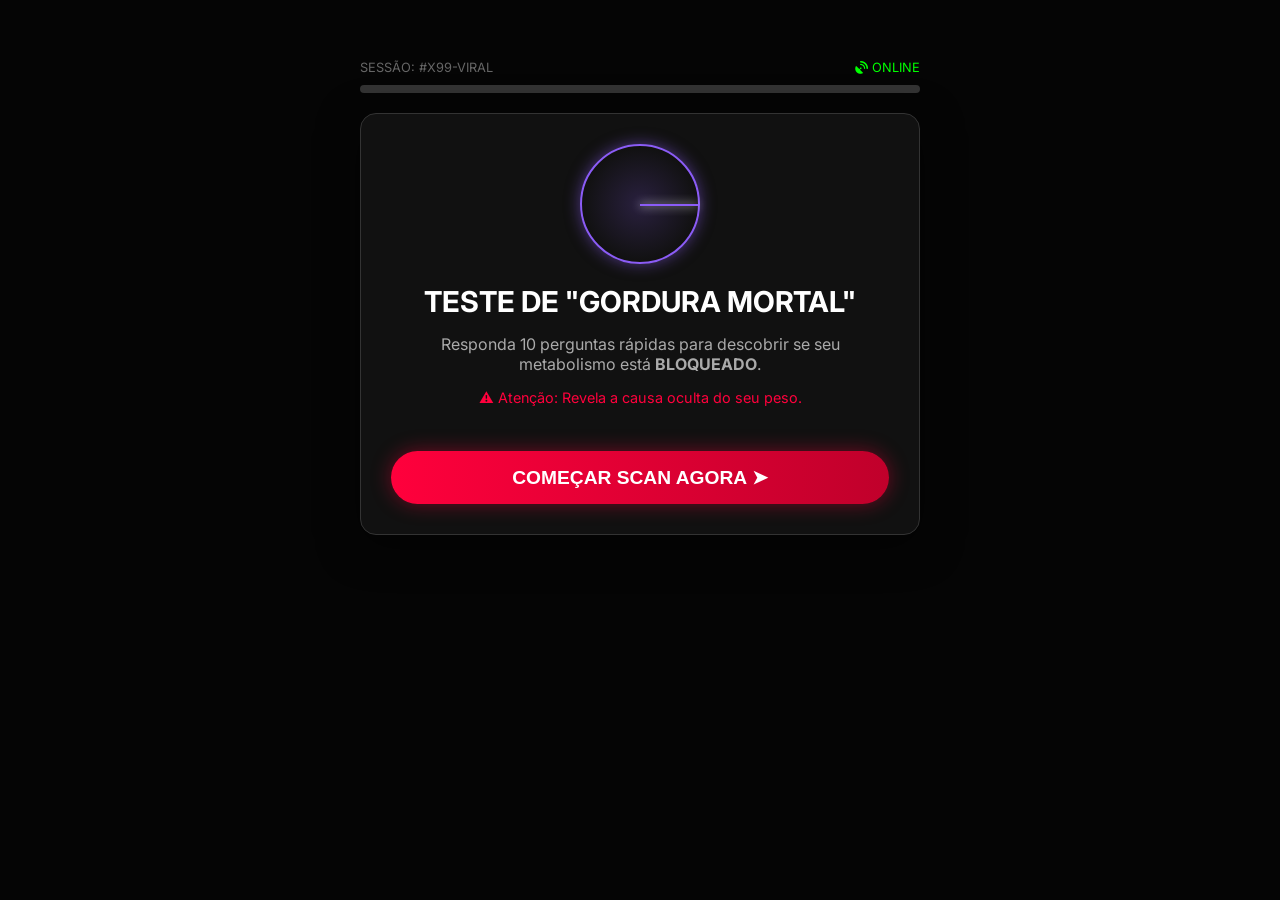
==== index.html @ a3be0aa8 "Initial commit" ====
<!DOCTYPE html>
<html lang="pt-BR">

<head>
    <meta charset="UTF-8">
    <meta name="viewport" content="width=device-width, initial-scale=1.0">
    <title>Scanner Metabólico Avançado</title>
    <link rel="stylesheet" href="style.css">
    <link href="https://fonts.googleapis.com/css2?family=Inter:wght@400;700;900&display=swap" rel="stylesheet">
    <link rel="stylesheet" href="https://cdnjs.cloudflare.com/ajax/libs/font-awesome/6.0.0/css/all.min.css">
    <style>
        .hidden-step {
            display: none;
        }

        .next-btn {
            background: linear-gradient(90deg, #ff003c, #c0002b);
            color: white;
            border: none;
            padding: 15px 40px;
            font-size: 1.2rem;
            font-weight: bold;
            border-radius: 50px;
            margin-top: 25px;
            cursor: pointer;
            box-shadow: 0 0 20px rgba(255, 0, 60, 0.4);
            transition: 0.3s;
            text-transform: uppercase;
            width: 100%;
        }

        .next-btn:hover {
            transform: scale(1.05);
            box-shadow: 0 0 30px rgba(255, 0, 60, 0.7);
        }

        .next-btn:disabled {
            background: #333;
            cursor: not-allowed;
            box-shadow: none;
            opacity: 0.5;
        }

        .scan-line {
            width: 100%;
            height: 2px;
            background: #0f0;
            box-shadow: 0 0 10px #0f0;
            position: absolute;
            top: 0;
            left: 0;
            animation: scanMove 2s infinite linear;
        }

        @keyframes scanMove {
            0% {
                top: 0;
            }

            100% {
                top: 100%;
            }
        }

        .emoji-option {
            font-size: 2.5rem;
            margin-bottom: 10px;
        }
    </style>
</head>

<body>

    <!-- QUIZ WRAPPER -->
    <div id="quiz-wrapper" class="quiz-container">

        <!-- HEADER COM BARRA DE PROGRESSO -->
        <div class="quiz-header">
            <div style="display: flex; justify-content: space-between; align-items: center; margin-bottom: 10px;">
                <span style="color: #666; font-size: 0.8rem;">SESSÃO: #X99-VIRAL</span>
                <span style="color: #0f0; font-size: 0.8rem;"><i class="fas fa-satellite-dish"></i> ONLINE</span>
            </div>
            <div class="progress-container" style="background: #333; height: 8px; border-radius: 4px;">
                <div id="progress" class="progress-bar"
                    style="height: 100%; background: linear-gradient(90deg, #ff003c, #8b5cf6); width: 0%; transition: width 0.5s;">
                </div>
            </div>
        </div>

        <!-- STEP 0: INICIAL (HOOK AGRESSIVO) -->
        <div id="step-start" class="question-card" style="text-align: center;">
            <div class="radar-scan"></div>
            <h1 style="font-size: 1.8rem; color: white;">TESTE DE "GORDURA MORTAL"</h1>
            <p style="color: #aaa; margin: 15px 0;">Responda 10 perguntas rápidas para descobrir se seu metabolismo está
                <strong>BLOQUEADO</strong>.</p>
            <p style="color: #ff003c; font-size: 0.9rem; margin-bottom: 20px;">⚠️ Atenção: Revela a causa oculta do seu
                peso.</p>
            <button class="next-btn pulse" onclick="goToStep(1)">COMEÇAR SCAN AGORA ➤</button>
        </div>

        <!-- STEP 1: GÊNERO -->
        <div id="step-1" class="question-card hidden-step">
            <p class="question-text">PASSO 1/10: Qual seu gênero biológico?</p>
            <div class="options">
                <button class="option-btn" onclick="goToStep(2)">👩 Mulher</button>
                <button class="option-btn" onclick="goToStep(2)">👨 Homem</button>
            </div>
        </div>

        <!-- STEP 2: IDADE -->
        <div id="step-2" class="question-card hidden-step">
            <p class="question-text">PASSO 2/10: Qual sua idade?</p>
            <div class="options">
                <button class="option-btn" onclick="goToStep(3)">18 a 29 anos</button>
                <button class="option-btn" onclick="goToStep(3)">30 a 39 anos</button>
                <button class="option-btn" onclick="goToStep(3)">40 a 49 anos (Metabolismo Lento)</button>
                <button class="option-btn" onclick="goToStep(3)">50+ anos (Risco Elevado)</button>
            </div>
        </div>

        <!-- STEP 3: META DE PESO (AGRESSIVO) -->
        <div id="step-3" class="question-card hidden-step">
            <p class="question-text">PASSO 3/10: Quanta "gordura suja" você precisa eliminar?</p>

            <div class="slider-container">
                <div class="weight-display"><span id="weight-val">10</span> kg</div>
                <input type="range" min="5" max="60" value="10" class="range-slider" id="weightRange"
                    oninput="updateWeight(this.value)">
            </div>

            <div
                style="background: #111; padding: 15px; border-radius: 8px; border: 1px dashed #333; margin-top: 20px;">
                <p style="color: #aaa; font-size: 0.9rem;">Previsão Realista:</p>
                <div class="weight-diff" id="time-estimate" style="color: #4ade80;">7 a 14 Dias ⚡</div>
            </div>

            <button class="next-btn" onclick="goToStep(4)">CONTINUAR</button>
        </div>

        <!-- STEP 4: ZONAS PROBLEMÁTICAS -->
        <div id="step-4" class="question-card hidden-step">
            <p class="question-text">PASSO 4/10: Onde a gordura teimosa se esconde?</p>
            <p style="font-size: 0.9rem; color: #888; margin-bottom: 20px;">(Marque todas que te incomodam)</p>

            <div class="body-zones">
                <div class="zone-btn" onclick="toggleZone(this)">
                    <i class="fas fa-drumstick-bite"></i> <span>Coxas / Celulite</span>
                </div>
                <div class="zone-btn" onclick="toggleZone(this)">
                    <i class="fas fa-pizza-slice"></i> <span>Barriga Pochete</span>
                </div>
                <div class="zone-btn" onclick="toggleZone(this)">
                    <i class="fas fa-grin-beam-sweat"></i> <span>Papada / Rosto</span>
                </div>
                <div class="zone-btn" onclick="toggleZone(this)">
                    <i class="fas fa-child"></i> <span>Braços Flácidos</span>
                </div>
            </div>
            <button id="btn-step-4" class="next-btn" disabled onclick="goToStep(5)">PRÓXIMO</button>
        </div>

        <!-- STEP 5: SINTOMAS (NOVO) -->
        <div id="step-5" class="question-card hidden-step">
            <p class="question-text">PASSO 5/10: Você sente algum desses sintomas?</p>
            <div class="options">
                <button class="option-btn" onclick="goToStep(6)">Cansaço extremo após almoçar</button>
                <button class="option-btn" onclick="goToStep(6)">Dificuldade para dormir / Insônia</button>
                <button class="option-btn" onclick="goToStep(6)">Vontade incontrolável de doces</button>
                <button class="option-btn" onclick="goToStep(6)">TODOS ACIMA (Perigo ⚠️)</button>
            </div>
        </div>

        <!-- STEP 6: EXPERIÊNCIA PASSADA -->
        <div id="step-6" class="question-card hidden-step">
            <p class="question-text">PASSO 6/10: O que você já tentou antes?</p>
            <div class="options">
                <button class="option-btn" onclick="goToStep(7)">Dietas restritivas (passou fome)</button>
                <button class="option-btn" onclick="goToStep(7)">Academia / Crossfit (sem resultado)</button>
                <button class="option-btn" onclick="goToStep(7)">Remédios / Chás (efeito sanfona)</button>
                <button class="option-btn" onclick="goToStep(7)">Nada funcionou até hoje...</button>
            </div>
        </div>

        <!-- STEP 7: URGÊNCIA VS TEMPO -->
        <div id="step-7" class="question-card hidden-step">
            <p class="question-text">PASSO 7/10: Você tem tempo para ir à academia 2h por dia?</p>
            <div class="options">
                <button class="option-btn" onclick="goToStep(8)">Sim, tenho tempo sobrando.</button>
                <button class="option-btn" onclick="goToStep(8)">Não! Minha rotina é corrida.</button>
                <button class="option-btn" onclick="goToStep(8)">Odeio academia.</button>
            </div>
        </div>

        <!-- STEP 8: PROMESSA AGRESSIVA (PEDIDO USUÁRIO) -->
        <div id="step-8" class="question-card hidden-step">
            <p class="question-text">PASSO 8/10: Seja sincera...</p>
            <h2 style="color: #ff003c; margin: 20px 0; font-size: 1.4rem;">Se você pudesse perder <span
                    style="background: yellow; color: black; padding: 0 5px;">7kg em apenas 7 dias</span> sem passar
                fome...</h2>
            <p class="question-text">Você estaria disposta a seguir um ritual simples de 30 segundos?</p>
            <div class="options">
                <button class="option-btn" style="border: 2px solid #4ade80;" onclick="goToStep(9)">SIM! EU QUERO ISSO
                    AGORA!</button>
                <button class="option-btn" onclick="goToStep(9)">Talvez... desconfio que seja possível.</button>
            </div>
        </div>

        <!-- STEP 9: COMPROMISSO FINAL -->
        <div id="step-9" class="question-card hidden-step">
            <p class="question-text">PASSO 9/10: Última pergunta.</p>
            <p style="color: #ccc; margin-bottom: 20px;">Nosso sistema detectou que você é a candidata ideal para o
                <strong>Protocolo Mounjatina</strong>.</p>
            <p class="question-text">Você se compromete a usar a gelatina CORRETAMENTE por 30 dias?</p>
            <div class="options">
                <button class="option-btn pulse" style="background: #16a34a; color: white; border: none;"
                    onclick="goToStep(10)">SIM, EU ME COMPROMETO! ✋</button>
                <button class="option-btn" onclick="goToStep(10)">Não sei se consigo...</button>
            </div>
        </div>

        <!-- STEP 10: PROCESSAMENTO (TERMINAL FAKE) -->
        <div id="step-10" class="question-card hidden-step"
            style="position: relative; overflow: hidden; padding-top: 40px;">
            <div class="scan-line"></div>
            <div class="radar-scan" style="width: 80px; height: 80px; margin: 0 auto 20px auto;"></div>
            <h2 style="color: #8b5cf6; text-align: center;">CALCULANDO RESULTADO...</h2>

            <div id="terminal-screen" class="terminal-log">
                <!-- Linhas inseridas via JS -->
            </div>
        </div>

    </div>

    <script>
        let selectedZones = 0;
        const TOTAL_STEPS = 10;

        function toggleZone(element) {
            element.classList.toggle('selected');
            selectedZones = element.classList.contains('selected') ? selectedZones + 1 : selectedZones - 1;

            const btn = document.getElementById('btn-step-4');
            if (selectedZones > 0) {
                btn.disabled = false;
                btn.classList.add('pulse');
            } else {
                btn.disabled = true;
                btn.classList.remove('pulse');
            }
        }

        function updateWeight(val) {
            document.getElementById('weight-val').innerText = val;
            let days = Math.round(val * 0.8); // + Agressivo (quase 1kg por dia)
            if (days < 7) days = 7;
            document.getElementById('time-estimate').innerText = `${days} Dias para eliminar tudo ⚡`;
        }

        function goToStep(step) {
            // Esconder todos
            document.getElementById('step-start').style.display = 'none';
            for (let i = 1; i <= TOTAL_STEPS; i++) {
                const el = document.getElementById('step-' + i);
                if (el) el.style.display = 'none';
            }

            // Mostrar atual
            const target = document.getElementById('step-' + step);
            if (target) target.style.display = 'block';

            // Barra progresso
            const progress = document.getElementById('progress');
            const pct = Math.round((step / TOTAL_STEPS) * 100);
            progress.style.width = pct + '%';

            // Se for o último step (processamento), iniciar
            if (step === 10) {
                startProcessing();
            }
        }

        function startProcessing() {
            const terminal = document.getElementById('terminal-screen');
            terminal.innerHTML = ""; // Limpar
            const messages = [
                "Acessando base de dados secreta...",
                "Analisando perfil metabólico...",
                "<span style='color: yellow'>⚠️ ALERTA: Inflamação crônica detectada.</span>",
                "Nível de Cortisol: CRÍTICO (Alto risco)",
                "Projetando perda de peso acelerada...",
                "--------------------------------",
                "CALCULANDO PREVISÃO:",
                "Semana 1: -7.2kg (Efeito Detox)",
                "Semana 2: -4.5kg (Gordura Pura)",
                "Semana 4: -12.0kg (Resultado Final)",
                "--------------------------------",
                "<span style='color: #ff003c; font-weight: bold;'>❌ VOCÊ PRECISA AGIR AGORA!</span>",
                "Gerando acesso ao vídeo explicativo...",
                "<span style='color: #4ade80;'>✅ ACESSO LIBERADO!</span>"
            ];

            let i = 0;
            function typeLine() {
                if (i < messages.length) {
                    const p = document.createElement('div');
                    p.className = 'log-line';
                    p.innerHTML = "> " + messages[i];
                    terminal.appendChild(p);
                    terminal.scrollTop = terminal.scrollHeight;
                    i++;
                    setTimeout(typeLine, 600);
                } else {
                    setTimeout(() => {
                        window.location.href = 'vsl.html';
                    }, 2000);
                }
            }
            typeLine();
        }
    </script>

</body>

</html>
---- style.css ----
/* RESET E ESTILOS GERAIS */
* {
    margin: 0;
    padding: 0;
    box-sizing: border-box;
}

body {
    background-color: #050505 !important;
    color: white !important;
    font-family: 'Inter', sans-serif;
    text-align: center;
    overflow-x: hidden;
}

img {
    max-width: 100%;
}

/* --- QUIZ & GAMIFICATION --- */
.quiz-container {
    max-width: 600px;
    margin: 40px auto;
    padding: 20px;
    position: relative;
    z-index: 10;
}

.quiz-header h1 {
    color: #ff003c;
    text-transform: uppercase;
    font-size: 1.5rem;
    margin-bottom: 5px;
    text-shadow: 0 0 10px rgba(255, 0, 60, 0.5);
}

.question-card {
    background: #111;
    border: 1px solid #333;
    padding: 30px;
    border-radius: 16px;
    margin-top: 20px;
    box-shadow: 0 10px 40px rgba(0, 0, 0, 0.5);
    text-align: center;
}

.question-text {
    font-size: 1.3rem;
    font-weight: bold;
    margin-bottom: 25px;
    color: white;
}

/* BOTÕES DE OPÇÃO (Estilo Lista) */
.options {
    display: flex;
    flex-direction: column;
    gap: 15px;
}

.option-btn {
    background: #1f1f1f;
    border: 1px solid #333;
    color: white;
    padding: 18px;
    border-radius: 8px;
    font-size: 1.1rem;
    font-weight: 600;
    cursor: pointer;
    transition: 0.2s;
    text-align: left;
    position: relative;
}

.option-btn:hover {
    background: #2a2a2a;
    border-color: #8b5cf6;
    transform: scale(1.02);
}

.option-btn:after {
    content: '➜';
    position: absolute;
    right: 20px;
    opacity: 0.5;
}

/* --- VSL & LANDING PAGE --- */
.hero {
    padding: 40px 20px;
}

.container {
    max-width: 800px;
    margin: 0 auto;
}

.pulse {
    animation: pulse 1.5s infinite;
}

@keyframes pulse {
    0% {
        transform: scale(1);
        box-shadow: 0 0 0 0 rgba(22, 163, 74, 0.7);
    }

    70% {
        transform: scale(1.03);
        box-shadow: 0 0 0 10px rgba(22, 163, 74, 0);
    }

    100% {
        transform: scale(1);
        box-shadow: 0 0 0 0 rgba(22, 163, 74, 0);
    }
}

.hidden {
    display: none !important;
}

/* --- AGRESSIVE VSL STYLES (HEADER, VIDEO, GALERIA) --- */
.aggressive-header {
    background: #ff003c;
    color: white;
    padding: 10px;
    font-size: 0.9rem;
    font-weight: bold;
    text-transform: uppercase;
    letter-spacing: 1px;
    animation: pulse-red 2s infinite;
}

@keyframes pulse-red {
    0% {
        background: #ff003c;
    }

    50% {
        background: #b91c1c;
    }

    100% {
        background: #ff003c;
    }
}

.headline-box h1 {
    font-size: 1.8rem;
    line-height: 1.2;
    text-shadow: 0 2px 4px rgba(0, 0, 0, 0.8);
}

.video-wrapper {
    border: 4px dashed #ff003c;
    background: #000;
    margin-top: 20px;
    box-shadow: 0 0 30px rgba(255, 0, 60, 0.3);
    position: relative;
}

.video-wrapper::before {
    content: 'CONTEÚDO SENSÍVEL: PODE SER REMOVIDO';
    position: absolute;
    top: -15px;
    left: 50%;
    transform: translateX(-50%);
    background: #000;
    color: #ff003c;
    padding: 0 10px;
    font-size: 0.8rem;
    font-weight: bold;
    white-space: nowrap;
    z-index: 5;
}

/* CTA BUTTON */
.cta-button {
    display: block;
    width: 100%;
    padding: 20px;
    background: #16a34a;
    /* Fallback */
    color: white;
    font-size: 1.2rem;
    font-weight: 900;
    text-decoration: none;
    border-radius: 8px;
    text-align: center;
    text-transform: uppercase;
    margin-bottom: 10px;
}

/* --- GAMIFICATION ELEMENTS (NEW) --- */

/* 1. Radar Animation */
.radar-scan {
    position: relative;
    width: 120px;
    height: 120px;
    background: radial-gradient(circle, rgba(139, 92, 246, 0.2) 0%, rgba(0, 0, 0, 0) 70%);
    border: 2px solid #8b5cf6;
    border-radius: 50%;
    margin: 0 auto 20px;
    box-shadow: 0 0 15px rgba(139, 92, 246, 0.5);
}

.radar-scan::after {
    content: '';
    position: absolute;
    top: 50%;
    left: 50%;
    width: 50%;
    height: 2px;
    background: #8b5cf6;
    transform-origin: 0 0;
    animation: radar-spin 2s infinite linear;
    box-shadow: 0 0 10px #fff;
}

@keyframes radar-spin {
    from {
        transform: rotate(0deg);
    }

    to {
        transform: rotate(360deg);
    }
}

/* 2. Body Part Selector (GRID CORRIGIDO) */
.body-zones {
    display: grid;
    grid-template-columns: 1fr 1fr;
    /* 2 Colunas Fixas */
    gap: 15px;
    margin-top: 25px;
}

.zone-btn {
    background: #1f1f1f;
    border: 1px solid #333;
    padding: 25px 15px;
    border-radius: 12px;
    display: flex;
    flex-direction: column;
    align-items: center;
    justify-content: center;
    cursor: pointer;
    transition: all 0.2s ease;
    height: 140px;
    /* Altura fixa */
}

.zone-btn i {
    font-size: 2.5rem;
    margin-bottom: 15px;
    color: #666;
}

.zone-btn.selected {
    background: rgba(220, 38, 38, 0.2);
    border-color: #dc2626;
    transform: scale(1.03);
    box-shadow: 0 0 15px rgba(220, 38, 38, 0.4);
}

.zone-btn.selected i {
    color: #dc2626;
}

/* 3. Slider Interativo */
.slider-container {
    margin: 30px 0;
}

.range-slider {
    -webkit-appearance: none;
    appearance: none;
    width: 100%;
    height: 10px;
    background: #333;
    border-radius: 5px;
    outline: none;
    opacity: 0.8;
}

.range-slider::-webkit-slider-thumb {
    -webkit-appearance: none;
    appearance: none;
    width: 25px;
    height: 25px;
    background: #8b5cf6;
    cursor: pointer;
    border-radius: 50%;
    box-shadow: 0 0 10px #8b5cf6;
}

.weight-display {
    font-size: 3rem;
    font-weight: 900;
    color: #fff;
    margin-bottom: 10px;
}

.weight-diff {
    color: #16a34a;
    font-weight: bold;
    font-size: 1.1rem;
}

/* 4. Terminal Text Loading */
.terminal-log {
    text-align: left;
    font-family: 'Courier New', monospace;
    font-size: 0.9rem;
    color: #0f0;
    background: #000;
    padding: 15px;
    border-radius: 5px;
    border: 1px solid #333;
    height: 180px;
    overflow-y: auto;
    margin-top: 20px;
}

.log-line {
    margin-bottom: 8px;
    opacity: 0;
    animation: fadeInLog 0.2s forwards;
}

.log-error {
    color: #dc2626;
    font-weight: bold;
}

@keyframes fadeInLog {
    to {
        opacity: 1;
    }
}


/* --- GALERIA DE PROVA SOCIAL --- */
.transformation-gallery {
    background: #18191a;
    padding: 40px 20px;
    margin-top: 40px;
    border-top: 1px solid #333;
}

.gallery-title {
    color: #e4e6eb;
    margin-bottom: 30px;
    font-size: 1.5rem;
}

.gallery-grid {
    display: grid;
    grid-template-columns: repeat(auto-fit, minmax(280px, 1fr));
    gap: 20px;
    max-width: 900px;
    margin: 0 auto;
}

.gallery-card {
    background: #242526;
    border-radius: 8px;
    overflow: hidden;
    box-shadow: 0 2px 5px rgba(0, 0, 0, 0.2);
    border: 1px solid #3e4042;
}

.card-header {
    padding: 10px;
    display: flex;
    align-items: center;
    gap: 10px;
    text-align: left;
}

.user-avatar {
    width: 40px;
    height: 40px;
    border-radius: 50%;
    background: #aaa;
    display: flex;
    align-items: center;
    justify-content: center;
    font-weight: bold;
}

.user-info strong {
    display: block;
    color: #e4e6eb;
    font-size: 0.95rem;
}

.user-info span {
    color: #b0b3b8;
    font-size: 0.8rem;
}

.verified-badge {
    color: #2d88ff;
    margin-left: 5px;
}

.card-footer {
    padding: 10px;
    color: #e4e6eb;
    font-size: 0.9rem;
    border-top: 1px solid #3e4042;
    text-align: left;
}
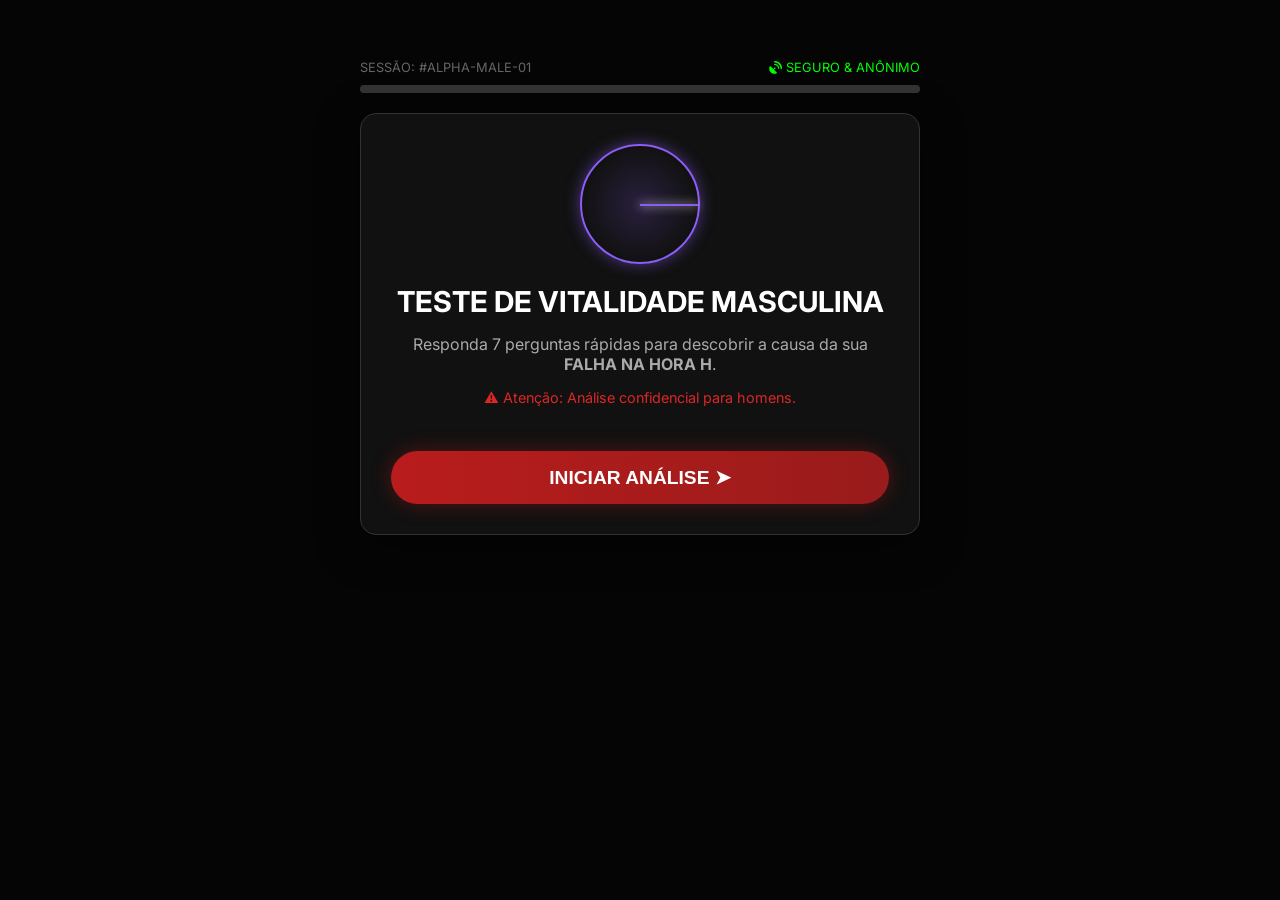
==== commit 5f74173f: "Update VSL: Add Dr. Uro Testom offers, images, and address modal" ====
--- a/index.html
+++ b/index.html
@@ -4,7 +4,7 @@
 <head>
     <meta charset="UTF-8">
     <meta name="viewport" content="width=device-width, initial-scale=1.0">
-    <title>Scanner Metabólico Avançado</title>
+    <title>Avaliação de Potência Masculina</title>
     <link rel="stylesheet" href="style.css">
     <link href="https://fonts.googleapis.com/css2?family=Inter:wght@400;700;900&display=swap" rel="stylesheet">
     <link rel="stylesheet" href="https://cdnjs.cloudflare.com/ajax/libs/font-awesome/6.0.0/css/all.min.css">
@@ -14,7 +14,7 @@
         }
 
         .next-btn {
-            background: linear-gradient(90deg, #ff003c, #c0002b);
+            background: linear-gradient(90deg, #b91c1c, #991b1b);
             color: white;
             border: none;
             padding: 15px 40px;
@@ -23,7 +23,7 @@
             border-radius: 50px;
             margin-top: 25px;
             cursor: pointer;
-            box-shadow: 0 0 20px rgba(255, 0, 60, 0.4);
+            box-shadow: 0 0 20px rgba(185, 28, 28, 0.4);
             transition: 0.3s;
             text-transform: uppercase;
             width: 100%;
@@ -31,7 +31,7 @@
 
         .next-btn:hover {
             transform: scale(1.05);
-            box-shadow: 0 0 30px rgba(255, 0, 60, 0.7);
+            box-shadow: 0 0 30px rgba(185, 28, 28, 0.7);
         }
 
         .next-btn:disabled {
@@ -77,12 +77,12 @@
         <!-- HEADER COM BARRA DE PROGRESSO -->
         <div class="quiz-header">
             <div style="display: flex; justify-content: space-between; align-items: center; margin-bottom: 10px;">
-                <span style="color: #666; font-size: 0.8rem;">SESSÃO: #X99-VIRAL</span>
-                <span style="color: #0f0; font-size: 0.8rem;"><i class="fas fa-satellite-dish"></i> ONLINE</span>
+                <span style="color: #666; font-size: 0.8rem;">SESSÃO: #ALPHA-MALE-01</span>
+                <span style="color: #0f0; font-size: 0.8rem;"><i class="fas fa-satellite-dish"></i> SEGURO & ANÔNIMO</span>
             </div>
             <div class="progress-container" style="background: #333; height: 8px; border-radius: 4px;">
                 <div id="progress" class="progress-bar"
-                    style="height: 100%; background: linear-gradient(90deg, #ff003c, #8b5cf6); width: 0%; transition: width 0.5s;">
+                    style="height: 100%; background: linear-gradient(90deg, #dc2626, #f59e0b); width: 0%; transition: width 0.5s;">
                 </div>
             </div>
         </div>
@@ -90,140 +90,108 @@
         <!-- STEP 0: INICIAL (HOOK AGRESSIVO) -->
         <div id="step-start" class="question-card" style="text-align: center;">
             <div class="radar-scan"></div>
-            <h1 style="font-size: 1.8rem; color: white;">TESTE DE "GORDURA MORTAL"</h1>
-            <p style="color: #aaa; margin: 15px 0;">Responda 10 perguntas rápidas para descobrir se seu metabolismo está
-                <strong>BLOQUEADO</strong>.</p>
-            <p style="color: #ff003c; font-size: 0.9rem; margin-bottom: 20px;">⚠️ Atenção: Revela a causa oculta do seu
-                peso.</p>
-            <button class="next-btn pulse" onclick="goToStep(1)">COMEÇAR SCAN AGORA ➤</button>
-        </div>
-
-        <!-- STEP 1: GÊNERO -->
+            <h1 style="font-size: 1.8rem; color: white;">TESTE DE VITALIDADE MASCULINA</h1>
+            <p style="color: #aaa; margin: 15px 0;">Responda 7 perguntas rápidas para descobrir a causa da sua <strong>FALHA NA HORA H</strong>.</p>
+            <p style="color: #dc2626; font-size: 0.9rem; margin-bottom: 20px;">⚠️ Atenção: Análise confidencial para homens.</p>
+            <button class="next-btn pulse" onclick="goToStep(1)">INICIAR ANÁLISE ➤</button>
+        </div>
+
+        <!-- STEP 1: IDADE -->
         <div id="step-1" class="question-card hidden-step">
-            <p class="question-text">PASSO 1/10: Qual seu gênero biológico?</p>
-            <div class="options">
-                <button class="option-btn" onclick="goToStep(2)">👩 Mulher</button>
-                <button class="option-btn" onclick="goToStep(2)">👨 Homem</button>
-            </div>
-        </div>
-
-        <!-- STEP 2: IDADE -->
+            <p class="question-text">PASSO 1/7: Qual sua idade?</p>
+            <div class="options">
+                <button class="option-btn" onclick="goToStep(2)">18 a 29 anos</button>
+                <button class="option-btn" onclick="goToStep(2)">30 a 39 anos</button>
+                <button class="option-btn" onclick="goToStep(2)">40 a 49 anos (Queda de Testo)</button>
+                <button class="option-btn" onclick="goToStep(2)">50+ anos (Risco Elevado)</button>
+            </div>
+        </div>
+
+        <!-- STEP 2: DUREZA (SEVERIDADE) -->
         <div id="step-2" class="question-card hidden-step">
-            <p class="question-text">PASSO 2/10: Qual sua idade?</p>
-            <div class="options">
-                <button class="option-btn" onclick="goToStep(3)">18 a 29 anos</button>
-                <button class="option-btn" onclick="goToStep(3)">30 a 39 anos</button>
-                <button class="option-btn" onclick="goToStep(3)">40 a 49 anos (Metabolismo Lento)</button>
-                <button class="option-btn" onclick="goToStep(3)">50+ anos (Risco Elevado)</button>
-            </div>
-        </div>
-
-        <!-- STEP 3: META DE PESO (AGRESSIVO) -->
+            <p class="question-text">PASSO 2/7: Como você descreveria suas ereções recentemente?</p>
+            <div class="options">
+                <button class="option-btn" onclick="goToStep(3)">🍌 100% Rígida (Rocha)</button>
+                <button class="option-btn" onclick="goToStep(3)">🥒 70% Rígida (Meia-bomba)</button>
+                <button class="option-btn" onclick="goToStep(3)">🌭 40% Rígida (Mole)</button>
+                <button class="option-btn" onclick="goToStep(3)">🥀 0% (Não sobe)</button>
+            </div>
+        </div>
+
+        <!-- STEP 3: TEMPO (EJACULAÇÃO) -->
         <div id="step-3" class="question-card hidden-step">
-            <p class="question-text">PASSO 3/10: Quanta "gordura suja" você precisa eliminar?</p>
-
-            <div class="slider-container">
-                <div class="weight-display"><span id="weight-val">10</span> kg</div>
-                <input type="range" min="5" max="60" value="10" class="range-slider" id="weightRange"
-                    oninput="updateWeight(this.value)">
-            </div>
-
-            <div
-                style="background: #111; padding: 15px; border-radius: 8px; border: 1px dashed #333; margin-top: 20px;">
-                <p style="color: #aaa; font-size: 0.9rem;">Previsão Realista:</p>
-                <div class="weight-diff" id="time-estimate" style="color: #4ade80;">7 a 14 Dias ⚡</div>
-            </div>
-
-            <button class="next-btn" onclick="goToStep(4)">CONTINUAR</button>
-        </div>
-
-        <!-- STEP 4: ZONAS PROBLEMÁTICAS -->
+            <p class="question-text">PASSO 3/7: Quanto tempo você dura em média?</p>
+            <div class="options">
+                <button class="option-btn" onclick="goToStep(4)">Menos de 2 minutos (Rápido demais)</button>
+                <button class="option-btn" onclick="goToStep(4)">Entre 2 a 5 minutos</button>
+                <button class="option-btn" onclick="goToStep(4)">Mais de 10 minutos</button>
+                <button class="option-btn" onclick="goToStep(4)">Quero durar a noite toda</button>
+            </div>
+        </div>
+
+        <!-- STEP 4: META -->
         <div id="step-4" class="question-card hidden-step">
-            <p class="question-text">PASSO 4/10: Onde a gordura teimosa se esconde?</p>
-            <p style="font-size: 0.9rem; color: #888; margin-bottom: 20px;">(Marque todas que te incomodam)</p>
+            <p class="question-text">PASSO 4/7: Qual seu maior objetivo hoje?</p>
+            <p style="font-size: 0.9rem; color: #888; margin-bottom: 20px;">(Pode marcar mais de um)</p>
 
             <div class="body-zones">
                 <div class="zone-btn" onclick="toggleZone(this)">
-                    <i class="fas fa-drumstick-bite"></i> <span>Coxas / Celulite</span>
-                </div>
-                <div class="zone-btn" onclick="toggleZone(this)">
-                    <i class="fas fa-pizza-slice"></i> <span>Barriga Pochete</span>
-                </div>
-                <div class="zone-btn" onclick="toggleZone(this)">
-                    <i class="fas fa-grin-beam-sweat"></i> <span>Papada / Rosto</span>
-                </div>
-                <div class="zone-btn" onclick="toggleZone(this)">
-                    <i class="fas fa-child"></i> <span>Braços Flácidos</span>
+                    <i class="fas fa-ruler-vertical"></i> <span>Aumentar Tamanho</span>
+                </div>
+                <div class="zone-btn" onclick="toggleZone(this)">
+                    <i class="fas fa-stopwatch"></i> <span>Durar Mais</span>
+                </div>
+                <div class="zone-btn" onclick="toggleZone(this)">
+                    <i class="fas fa-hammer"></i> <span>Ereção de Pedra</span>
+                </div>
+                <div class="zone-btn" onclick="toggleZone(this)">
+                    <i class="fas fa-fire"></i> <span>Libido Máxima</span>
                 </div>
             </div>
             <button id="btn-step-4" class="next-btn" disabled onclick="goToStep(5)">PRÓXIMO</button>
         </div>
 
-        <!-- STEP 5: SINTOMAS (NOVO) -->
+        <!-- STEP 5: SINTOMAS -->
         <div id="step-5" class="question-card hidden-step">
-            <p class="question-text">PASSO 5/10: Você sente algum desses sintomas?</p>
-            <div class="options">
-                <button class="option-btn" onclick="goToStep(6)">Cansaço extremo após almoçar</button>
-                <button class="option-btn" onclick="goToStep(6)">Dificuldade para dormir / Insônia</button>
-                <button class="option-btn" onclick="goToStep(6)">Vontade incontrolável de doces</button>
+            <p class="question-text">PASSO 5/7: Você sente algum desses sintomas?</p>
+            <div class="options">
+                <button class="option-btn" onclick="goToStep(6)">Falta de energia / Cansaço</button>
+                <button class="option-btn" onclick="goToStep(6)">Vergonha da parceira</button>
+                <button class="option-btn" onclick="goToStep(6)">Perda de ereção durante o ato</button>
                 <button class="option-btn" onclick="goToStep(6)">TODOS ACIMA (Perigo ⚠️)</button>
             </div>
         </div>
 
-        <!-- STEP 6: EXPERIÊNCIA PASSADA -->
+        <!-- STEP 6: PROMESSA AGRESSIVA -->
         <div id="step-6" class="question-card hidden-step">
-            <p class="question-text">PASSO 6/10: O que você já tentou antes?</p>
-            <div class="options">
-                <button class="option-btn" onclick="goToStep(7)">Dietas restritivas (passou fome)</button>
-                <button class="option-btn" onclick="goToStep(7)">Academia / Crossfit (sem resultado)</button>
-                <button class="option-btn" onclick="goToStep(7)">Remédios / Chás (efeito sanfona)</button>
-                <button class="option-btn" onclick="goToStep(7)">Nada funcionou até hoje...</button>
-            </div>
-        </div>
-
-        <!-- STEP 7: URGÊNCIA VS TEMPO -->
+            <p class="question-text">PASSO 6/7: Seja sincero...</p>
+            <h2 style="color: #dc2626; margin: 20px 0; font-size: 1.4rem;">Se você pudesse recuperar a <span
+                    style="background: yellow; color: black; padding: 0 5px;">VIRILIDADE DE 20 ANOS</span> em 7 dias...</h2>
+            <p class="question-text">Você estaria disposto a tomar um simples tônico caseiro?</p>
+            <div class="options">
+                <button class="option-btn" style="border: 2px solid #bef264;" onclick="goToStep(7)">SIM! EU QUERO SALVAR MEU MASCULINO!</button>
+                <button class="option-btn" onclick="goToStep(7)">Talvez... sou cético.</button>
+            </div>
+        </div>
+
+        <!-- STEP 7: COMPROMISSO FINAL -->
         <div id="step-7" class="question-card hidden-step">
-            <p class="question-text">PASSO 7/10: Você tem tempo para ir à academia 2h por dia?</p>
-            <div class="options">
-                <button class="option-btn" onclick="goToStep(8)">Sim, tenho tempo sobrando.</button>
-                <button class="option-btn" onclick="goToStep(8)">Não! Minha rotina é corrida.</button>
-                <button class="option-btn" onclick="goToStep(8)">Odeio academia.</button>
-            </div>
-        </div>
-
-        <!-- STEP 8: PROMESSA AGRESSIVA (PEDIDO USUÁRIO) -->
-        <div id="step-8" class="question-card hidden-step">
-            <p class="question-text">PASSO 8/10: Seja sincera...</p>
-            <h2 style="color: #ff003c; margin: 20px 0; font-size: 1.4rem;">Se você pudesse perder <span
-                    style="background: yellow; color: black; padding: 0 5px;">7kg em apenas 7 dias</span> sem passar
-                fome...</h2>
-            <p class="question-text">Você estaria disposta a seguir um ritual simples de 30 segundos?</p>
-            <div class="options">
-                <button class="option-btn" style="border: 2px solid #4ade80;" onclick="goToStep(9)">SIM! EU QUERO ISSO
-                    AGORA!</button>
-                <button class="option-btn" onclick="goToStep(9)">Talvez... desconfio que seja possível.</button>
-            </div>
-        </div>
-
-        <!-- STEP 9: COMPROMISSO FINAL -->
-        <div id="step-9" class="question-card hidden-step">
-            <p class="question-text">PASSO 9/10: Última pergunta.</p>
-            <p style="color: #ccc; margin-bottom: 20px;">Nosso sistema detectou que você é a candidata ideal para o
-                <strong>Protocolo Mounjatina</strong>.</p>
-            <p class="question-text">Você se compromete a usar a gelatina CORRETAMENTE por 30 dias?</p>
+            <p class="question-text">PASSO 7/7: Última checagem.</p>
+            <p style="color: #ccc; margin-bottom: 20px;">Nosso sistema detectou que seu caso é <strong>COMPATÍVEL</strong> com o <strong style="color: #f59e0b">Protocolo Alpha-X</strong>.</p>
+            <p class="question-text">Você se compromete a assistir ao vídeo explicativo até o final?</p>
             <div class="options">
                 <button class="option-btn pulse" style="background: #16a34a; color: white; border: none;"
-                    onclick="goToStep(10)">SIM, EU ME COMPROMETO! ✋</button>
-                <button class="option-btn" onclick="goToStep(10)">Não sei se consigo...</button>
-            </div>
-        </div>
-
-        <!-- STEP 10: PROCESSAMENTO (TERMINAL FAKE) -->
-        <div id="step-10" class="question-card hidden-step"
+                    onclick="goToStep(8)">SIM, EU ASSUMO O RISCO! ✋</button>
+                <button class="option-btn" onclick="goToStep(8)">Não tenho tempo...</button>
+            </div>
+        </div>
+
+        <!-- STEP 8: PROCESSAMENTO (TERMINAL FAKE) -->
+        <div id="step-8" class="question-card hidden-step"
             style="position: relative; overflow: hidden; padding-top: 40px;">
             <div class="scan-line"></div>
             <div class="radar-scan" style="width: 80px; height: 80px; margin: 0 auto 20px auto;"></div>
-            <h2 style="color: #8b5cf6; text-align: center;">CALCULANDO RESULTADO...</h2>
+            <h2 style="color: #f59e0b; text-align: center;">ANALISANDO PERFIL...</h2>
 
             <div id="terminal-screen" class="terminal-log">
                 <!-- Linhas inseridas via JS -->
@@ -234,7 +202,7 @@
 
     <script>
         let selectedZones = 0;
-        const TOTAL_STEPS = 10;
+        const TOTAL_STEPS = 8;
 
         function toggleZone(element) {
             element.classList.toggle('selected');
@@ -250,13 +218,6 @@
             }
         }
 
-        function updateWeight(val) {
-            document.getElementById('weight-val').innerText = val;
-            let days = Math.round(val * 0.8); // + Agressivo (quase 1kg por dia)
-            if (days < 7) days = 7;
-            document.getElementById('time-estimate').innerText = `${days} Dias para eliminar tudo ⚡`;
-        }
-
         function goToStep(step) {
             // Esconder todos
             document.getElementById('step-start').style.display = 'none';
@@ -275,7 +236,7 @@
             progress.style.width = pct + '%';
 
             // Se for o último step (processamento), iniciar
-            if (step === 10) {
+            if (step === 8) {
                 startProcessing();
             }
         }
@@ -284,20 +245,20 @@
             const terminal = document.getElementById('terminal-screen');
             terminal.innerHTML = ""; // Limpar
             const messages = [
-                "Acessando base de dados secreta...",
-                "Analisando perfil metabólico...",
-                "<span style='color: yellow'>⚠️ ALERTA: Inflamação crônica detectada.</span>",
-                "Nível de Cortisol: CRÍTICO (Alto risco)",
-                "Projetando perda de peso acelerada...",
+                "Acessando banco de dados urológico...",
+                "Comparando com média nacional...",
+                "<span style='color: yellow'>⚠️ ALERTA: Bloqueio Vascular Detectado.</span>",
+                "Nível de Testosterona: BAIXO (Crítico)",
+                "Calculando potencial de recuperação...",
                 "--------------------------------",
-                "CALCULANDO PREVISÃO:",
-                "Semana 1: -7.2kg (Efeito Detox)",
-                "Semana 2: -4.5kg (Gordura Pura)",
-                "Semana 4: -12.0kg (Resultado Final)",
+                "PREVISÃO DO PROTOCOLO:",
+                "Dia 1: Efeito Vaso-Dilatador",
+                "Dia 3: Ereções Matinais Retornam",
+                "Dia 7: Controle Total da Ejaculação",
                 "--------------------------------",
-                "<span style='color: #ff003c; font-weight: bold;'>❌ VOCÊ PRECISA AGIR AGORA!</span>",
-                "Gerando acesso ao vídeo explicativo...",
-                "<span style='color: #4ade80;'>✅ ACESSO LIBERADO!</span>"
+                "<span style='color: #dc2626; font-weight: bold;'>❌ SOLUÇÃO URGENTE NECESSÁRIA!</span>",
+                "Liberando vídeo explicativo secreto...",
+                "<span style='color: #4ade80;'>✅ ACESSO CONCEDIDO!</span>"
             ];
 
             let i = 0;
--- a/style.css
+++ b/style.css
@@ -175,13 +175,12 @@
     z-index: 5;
 }
 
-/* CTA BUTTON */
+/* CTA BUTTON (Legacy/Fallback) */
 .cta-button {
     display: block;
     width: 100%;
     padding: 20px;
     background: #16a34a;
-    /* Fallback */
     color: white;
     font-size: 1.2rem;
     font-weight: 900;
@@ -191,6 +190,129 @@
     text-transform: uppercase;
     margin-bottom: 10px;
 }
+
+/* --- PRICING CARDS (NEW) --- */
+.pricing-grid {
+    display: grid;
+    grid-template-columns: 1fr;
+    gap: 20px;
+    margin-bottom: 30px;
+}
+
+@media (min-width: 768px) {
+    .pricing-grid {
+        grid-template-columns: repeat(3, 1fr);
+        gap: 15px;
+    }
+}
+
+.pricing-card {
+    background: #18181b;
+    border: 1px solid #333;
+    border-radius: 12px;
+    padding: 20px;
+    position: relative;
+    transition: transform 0.3s ease, border-color 0.3s;
+    display: flex;
+    flex-direction: column;
+    justify-content: space-between;
+}
+
+.pricing-card:hover {
+    transform: translateY(-5px);
+    border-color: #f59e0b;
+}
+
+.pricing-card.featured {
+    border: 2px solid #16a34a;
+    background: #1a2e1a;
+    transform: scale(1.02);
+}
+
+.badge-featured {
+    position: absolute;
+    top: -12px;
+    left: 50%;
+    transform: translateX(-50%);
+    background: #16a34a;
+    color: white;
+    padding: 5px 15px;
+    font-size: 0.75rem;
+    font-weight: bold;
+    border-radius: 20px;
+    text-transform: uppercase;
+    box-shadow: 0 2px 5px rgba(0,0,0,0.3);
+}
+
+.badge-sample {
+    position: absolute;
+    top: -12px;
+    left: 50%;
+    transform: translateX(-50%);
+    background: #dc2626;
+    color: white;
+    padding: 5px 15px;
+    font-size: 0.75rem;
+    font-weight: bold;
+    border-radius: 20px;
+    text-transform: uppercase;
+    box-shadow: 0 2px 5px rgba(0,0,0,0.3);
+}
+
+.card-title {
+    font-size: 1.1rem;
+    font-weight: bold;
+    color: #e5e7eb;
+    margin-bottom: 10px;
+    margin-top: 5px;
+}
+
+.card-price {
+    margin: 15px 0;
+}
+
+.old-price {
+    text-decoration: line-through;
+    color: #6b7280;
+    font-size: 0.9rem;
+}
+
+.new-price {
+    font-size: 1.8rem;
+    font-weight: 900;
+    color: #ffffff;
+}
+
+.frete-info {
+    font-size: 0.85rem;
+    color: #f59e0b;
+    font-weight: bold;
+    margin-bottom: 20px;
+}
+
+.buy-btn {
+    display: block;
+    width: 100%;
+    padding: 12px;
+    border-radius: 6px;
+    font-weight: bold;
+    text-decoration: none;
+    text-transform: uppercase;
+    transition: background 0.2s;
+}
+
+.btn-sample {
+    background: #dc2626;
+    color: white;
+}
+.btn-sample:hover { background: #b91c1c; }
+
+.btn-kit {
+    background: #16a34a;
+    color: white;
+}
+.btn-kit:hover { background: #15803d; }
+
 
 /* --- GAMIFICATION ELEMENTS (NEW) --- */
 
